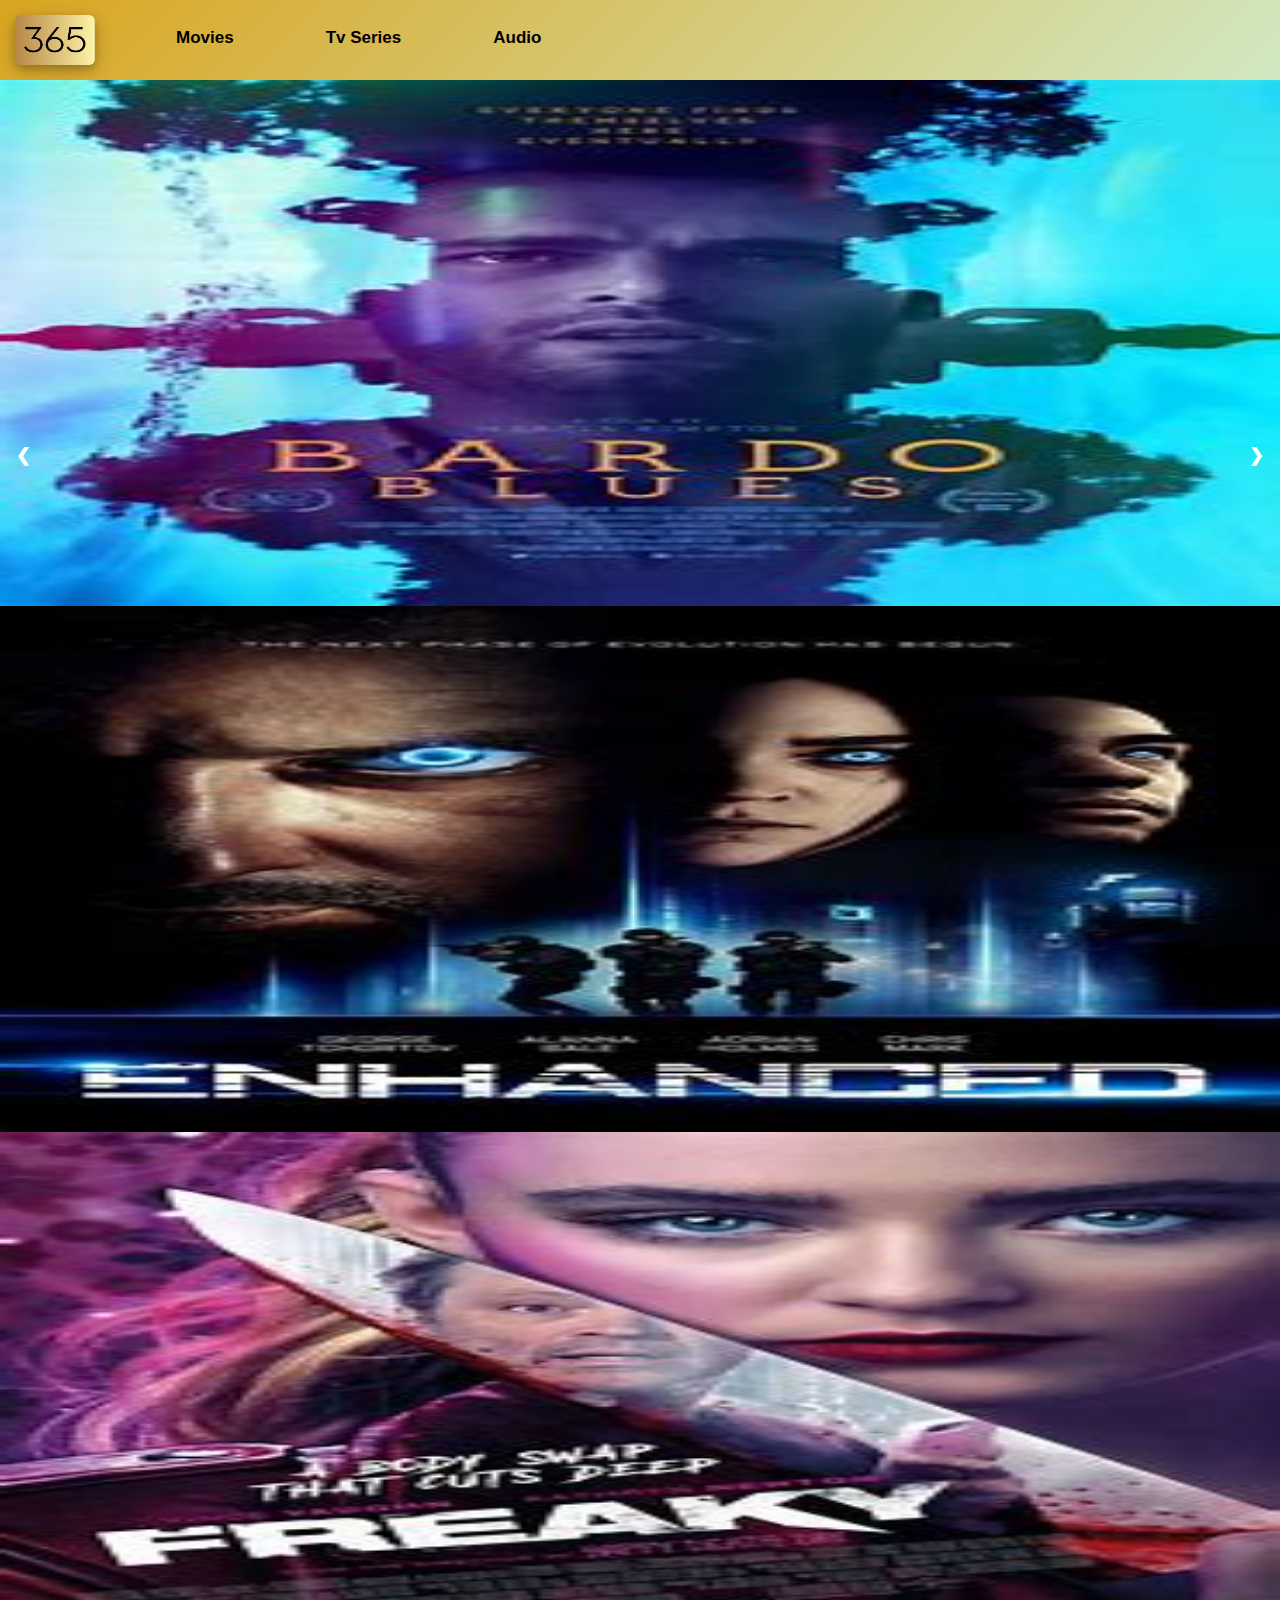
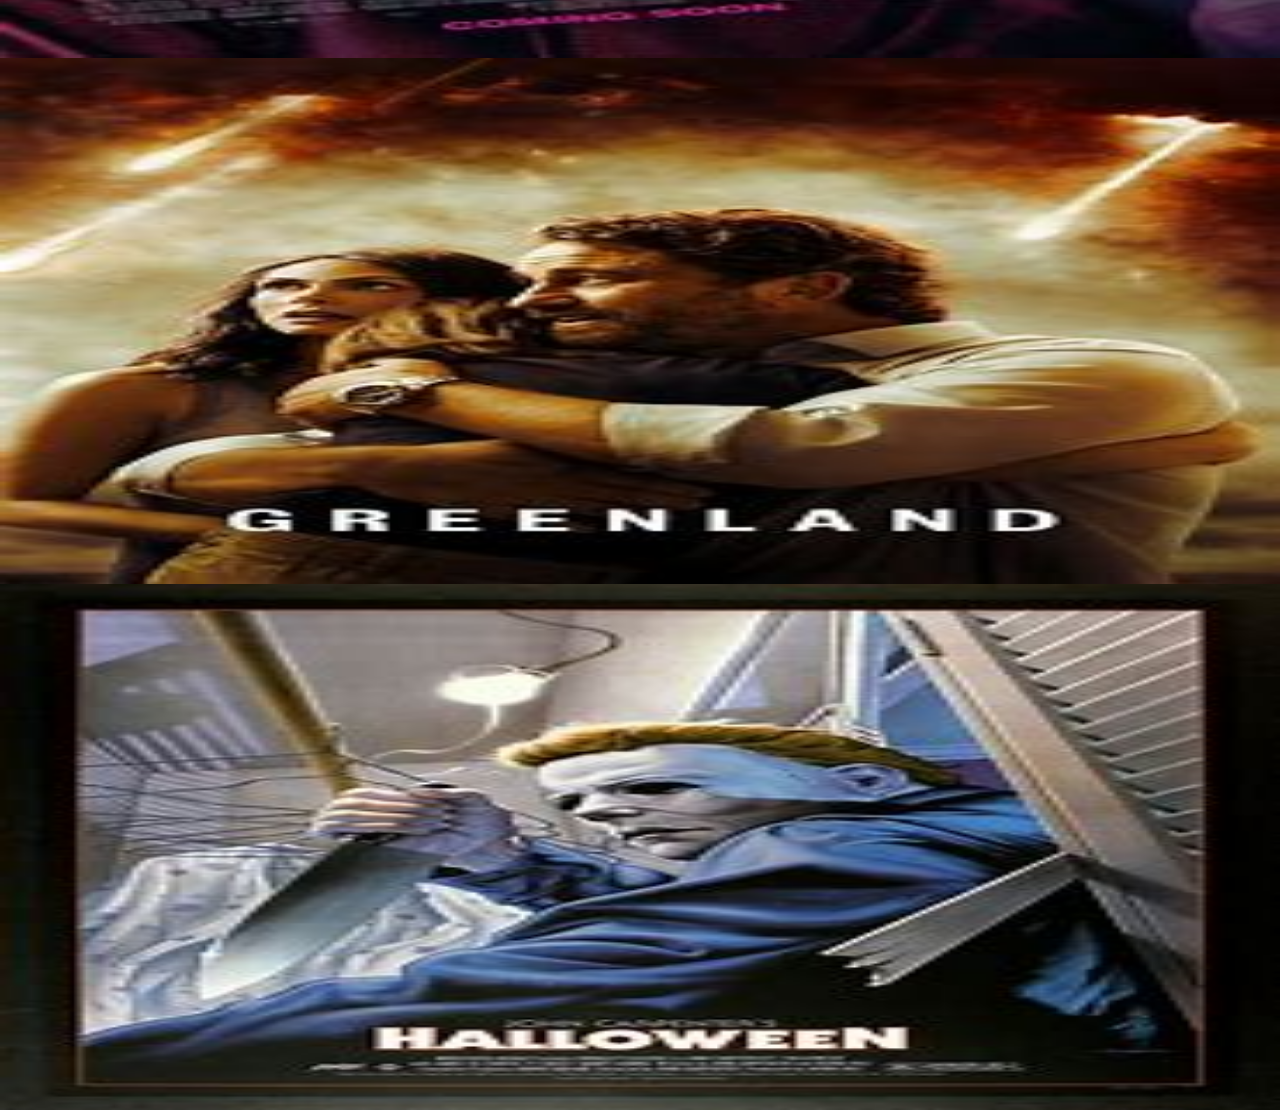
==== Project/365 Entertainment/index.html @ 517d2cb7 "Header Complete" ====
<!DOCTYPE html>
<html lang="en">
<head>
   <meta charset="UTF-8">
   <meta http-equiv="X-UA-Compatible" content="IE=edge">
   <meta name="viewport" content="width=device-width, initial-scale=1.0">
   <title>Document</title>
</head>
<style>
   body{
      margin: 0%;
      padding: 0%;
   }
   .topnav {
      overflow: hidden;
      background: linear-gradient(-45deg, rgb(223, 245, 253), rgb(255, 240, 107), rgb(206, 255, 250), rgb(218, 165, 32));
      background-size: 400% 400%;
      animation: Gradient 20s ease infinite;
   }
   @keyframes Gradient {
      0% {background-position: 0% 50%}
      50% {background-position: 100% 50%}
      100% {background-position: 0% 50%}
   }
 
   .topnav .a {
      float: left;
      color: black;
      text-align: center;
      text-decoration: none;
      font-size: 17px;
      margin: 26px;
      padding-left: 40px;
      padding-top: 2px;
      font-weight: bold;
      font-family: Arial;
   }

   .topnav a:hover {
      color: gray;
   }

   .logo{
      float: left;
      margin: 15px;
      position: relative;
      width: 80px;
      height: 50px;
      border-radius: 6px;
      overflow: hidden;
      box-shadow: 0 4px 8px 0 rgba(0, 0, 0, 0.2), 0 6px 20px 0 rgba(0, 0, 0, 0.19);

   }
   .slides img {
  vertical-align: middle;
  width: 100%;
  height: 526px;
}
.prev,
.next {
  cursor: pointer;
  position: absolute;
  top: 50%;
  width: auto;
  padding: 16px;
  margin-top: -22px;
  color: white;
  font-weight: bold;
  font-size: 18px;
  transition: 0.6s ease;
  border-radius: 0 3px 3px 0;
  user-select: none;
}
.next {
  right: 0;
  border-radius: 3px 0 0 3px;
}

</style>
<body>
      <div class="topnav">
         <a class="active" href="#home"><img class="logo" src="Images/365ep.jpg" alt="Home"></a>
         <a class="a" href="#movies">Movies</a>
         <a class="a" href="#tv_series">Tv Series</a>
         <a  class="a"href="#audio">Audio</a>
      </div>
      <div class="content">

         <div class="head-content">
 
           <div class="slideshow-container">
             <div class="slides">
               <img src="Images/BArdo.jpg" alt="hero carousel">
             </div>
 
             <div class="slides">
               <img src="Images/Enhanced.jpg" alt="hero carousel">
             </div>
 
             <div class="slides">
               <img src="Images/Freaky.jpg" alt="hero carousel">
             </div>
 
             <div class="slides">
               <img src="Images/Green Land.jpg" alt="hero carousel">
             </div>
 
             <div class="slides">
               <img src="Images/Halloween.jpg" alt="hero carousel">
             </div>
 
             <a class="prev" onclick="plusSlides(-1, 0)">&#10094;</a>
             <a class="next" onclick="plusSlides(1, 0)">&#10095;</a>
           </div>
 
         </div>

</body>
</html>
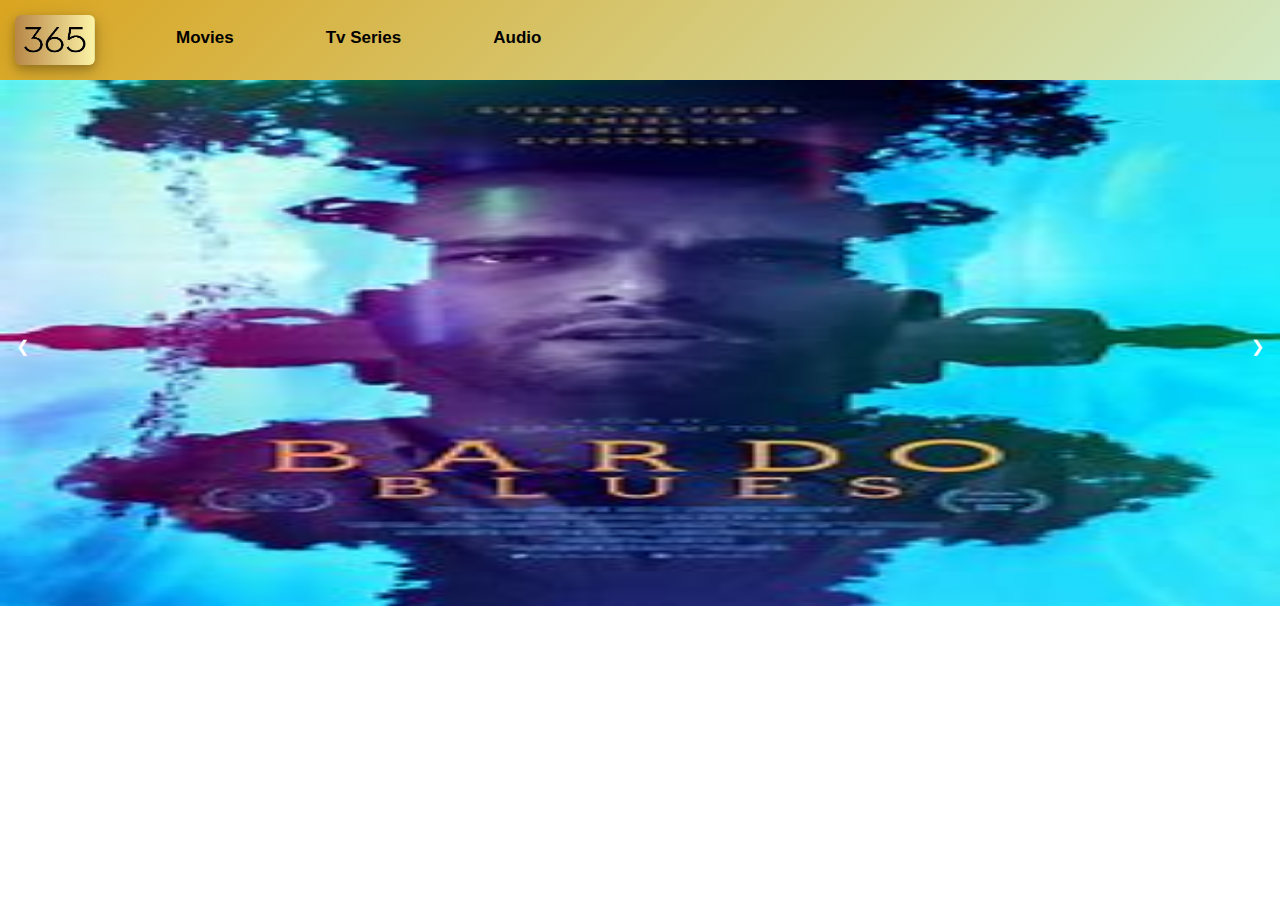
==== commit 39446c3f: "poster+header" ====
--- a/Project/365 Entertainment/index.html
+++ b/Project/365 Entertainment/index.html
@@ -52,32 +52,44 @@
 
    }
    .slides img {
-  vertical-align: middle;
-  width: 100%;
-  height: 526px;
+      vertical-align: middle;
+      width: 100%;
+      height: 526px;
+   }
+   .slideshow-container {
+  max-width: 1350px;
+  max-height: 526px;
+  position: relative;
+  overflow: hidden;
 }
-.prev,
-.next {
-  cursor: pointer;
-  position: absolute;
-  top: 50%;
-  width: auto;
-  padding: 16px;
-  margin-top: -22px;
-  color: white;
-  font-weight: bold;
-  font-size: 18px;
-  transition: 0.6s ease;
-  border-radius: 0 3px 3px 0;
-  user-select: none;
+   .prev,
+   .next {
+      position: absolute;
+      top: 50%;
+      padding: 16px;
+      margin-top: -22px;
+      color: white;
+      transition: 0.6s ease;
+      user-select: none;
+   }
+   .next {
+      right: 0;
+      border-radius: 3px 0 0 3px;
+   }
+.prev:hover,.next:hover{
+   background-color: white;
+   color: black;
 }
-.next {
-  right: 0;
-  border-radius: 3px 0 0 3px;
-}
-
 </style>
 <body>
+   <script type="text/javascript" src="js/main.js"></script>
+    <script type="text/javascript">
+      $(document).ready(function () {
+          $("body").on("contextmenu",function(e){
+              return false;
+          });
+      });
+    </script>
       <div class="topnav">
          <a class="active" href="#home"><img class="logo" src="Images/365ep.jpg" alt="Home"></a>
          <a class="a" href="#movies">Movies</a>
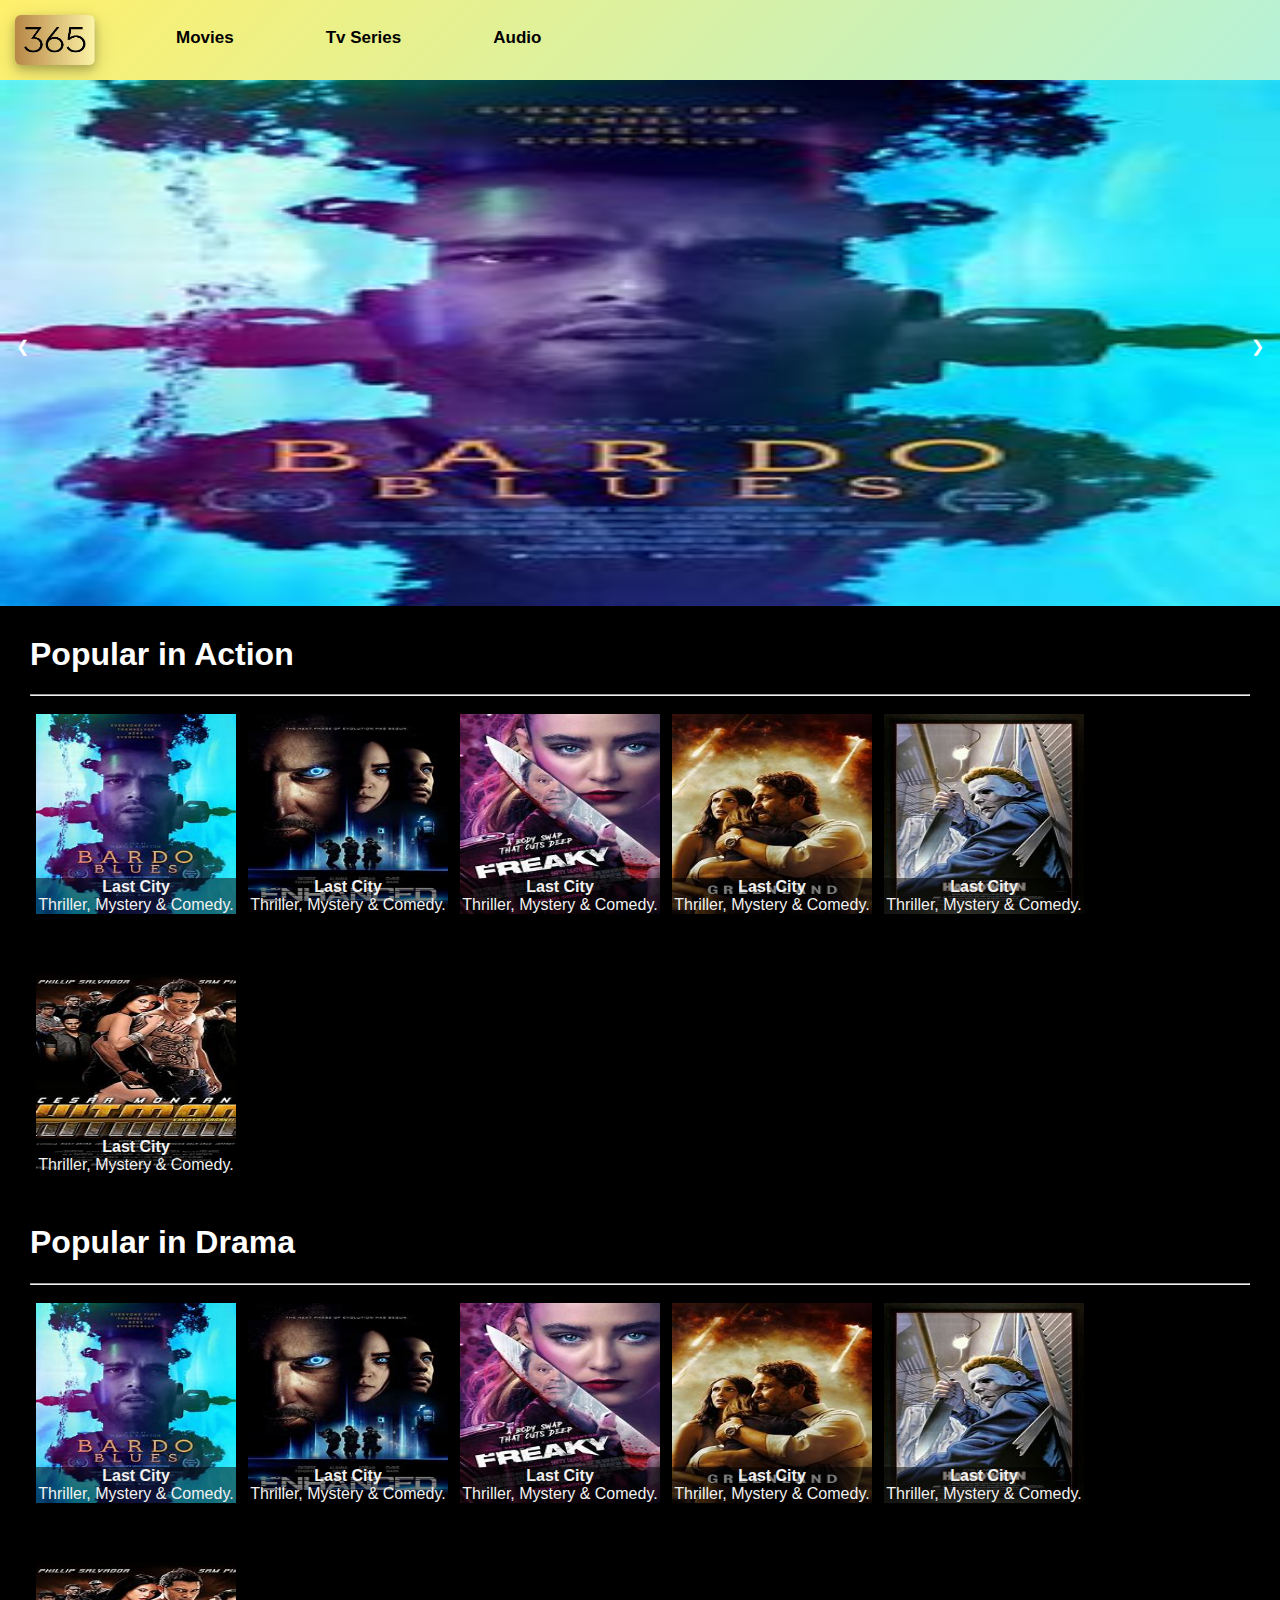
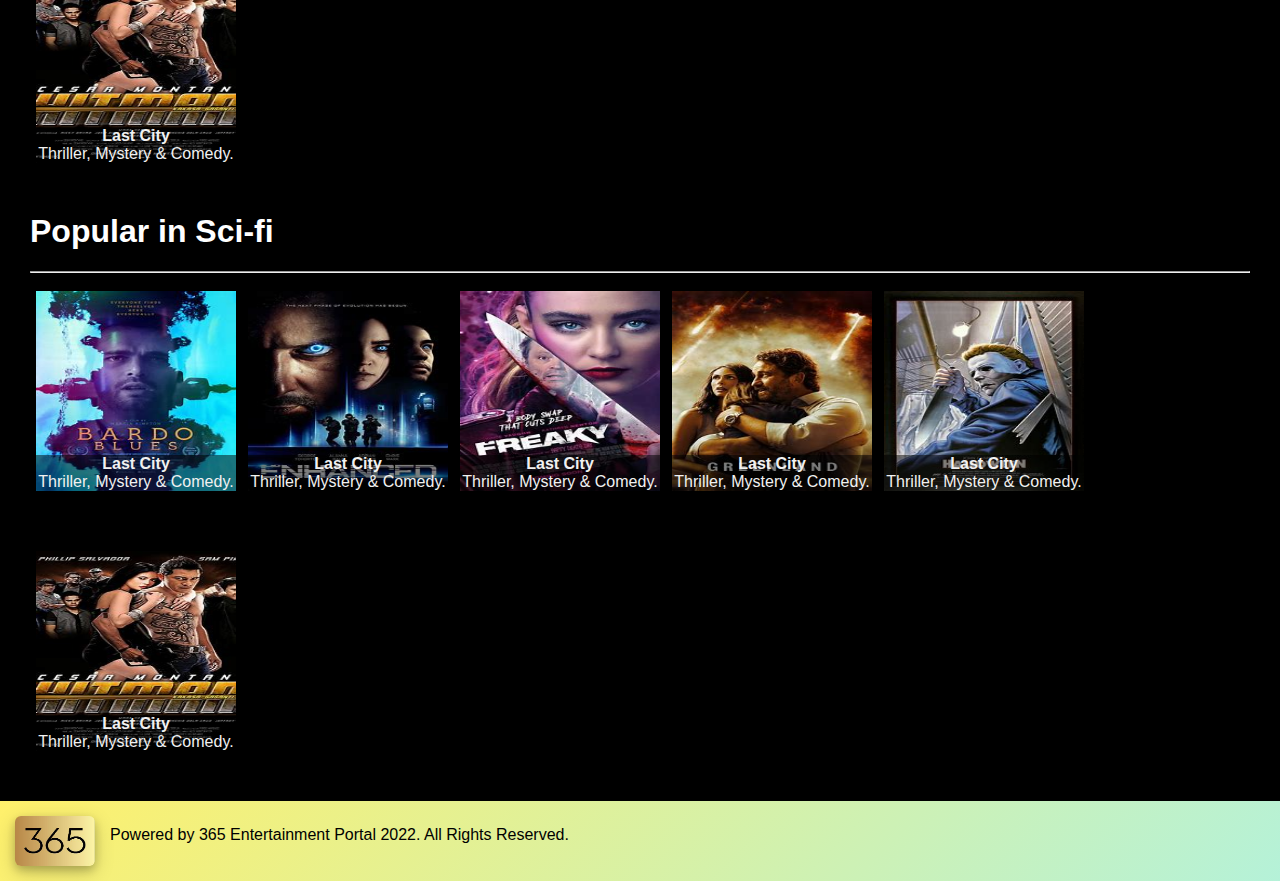
==== commit b0900171: "Webpage" ====
--- a/Project/365 Entertainment/index.html
+++ b/Project/365 Entertainment/index.html
@@ -5,127 +5,234 @@
    <meta http-equiv="X-UA-Compatible" content="IE=edge">
    <meta name="viewport" content="width=device-width, initial-scale=1.0">
    <title>Document</title>
+   <script type="text/javascript" src="js/main.js"></script>
+   <script type="text/javascript">
+      $(document).ready(function () {
+         $("body").on("contextmenu",function(e){
+           return false;
+         });
+      });
+   </script>
+   <style>
+      body{
+         margin: 0%;
+         padding: 0%;
+         background-color: black;
+         color: white;
+         font-family: Arial;
+      }
+      .topnav {
+         overflow: hidden;
+         clear: both;
+         background: linear-gradient(-45deg, rgb(156, 242, 253), rgb(255, 240, 107), rgb(156, 242, 253), rgb(255, 240, 107));
+         background-size: 400% 400%;
+         animation: Gradient 20s ease infinite;
+      }
+      @keyframes Gradient {
+         0% {background-position: 0% 50%}
+         50% {background-position: 100% 50%}
+         100% {background-position: 0% 50%}
+      }
+    
+      .topnav .a {
+         float: left;
+         color: black;
+         text-align: center;
+         text-decoration: none;
+         font-size: 17px;
+         margin: 26px;
+         padding-left: 40px;
+         padding-top: 2px;
+         font-weight: bold;
+      }
+   
+      .topnav a:hover {
+         color: gray;
+      }
+   
+      .logo{
+         float: left;
+         margin: 15px;
+         position: relative;
+         width: 80px;
+         height: 50px;
+         border-radius: 6px;
+         overflow: hidden;
+         box-shadow: 0 4px 8px 0 rgba(0, 0, 0, 0.2), 0 6px 20px 0 rgba(0, 0, 0, 0.19);
+   
+      }
+      .slides img {
+         vertical-align: middle;
+         width: 100%;
+         height: 526px;
+      }
+      .slideshow-container {
+     max-width: 1350px;
+     max-height: 526px;
+     position: relative;
+     overflow: hidden;
+   }
+      .prev,
+      .next {
+         position: absolute;
+         top: 50%;
+         padding: 16px;
+         margin-top: -22px;
+         color: white;
+         transition: 0.6s ease;
+         user-select: none;
+      }
+      .next {
+         right: 0;
+         border-radius: 3px 0 0 3px;
+      }
+   .prev:hover,.next:hover{
+      background-color: white;
+      color: black;
+   }
+   hr{
+      color: white;
+   }
+   .movies {
+  position: relative;
+  width: 200px;
+  height: 200px;
+  margin: 10px 6px;
+  margin-bottom: 50px;
+  float: left;
+}
+.overlay {
+  position: absolute;
+  bottom: 0;
+  background: rgb(0, 0, 0);
+  background: rgba(0, 0, 0, 0.5);
+  color: #f1f1f1;
+  width: 100%;
+  text-align: center;
+}
+.type{
+   position: relative;
+   margin-top: 30px;
+   margin-left: 30px;
+   margin-right: 30px;
+   clear: both;
+}
+   </style>
 </head>
-<style>
-   body{
-      margin: 0%;
-      padding: 0%;
-   }
-   .topnav {
-      overflow: hidden;
-      background: linear-gradient(-45deg, rgb(223, 245, 253), rgb(255, 240, 107), rgb(206, 255, 250), rgb(218, 165, 32));
-      background-size: 400% 400%;
-      animation: Gradient 20s ease infinite;
-   }
-   @keyframes Gradient {
-      0% {background-position: 0% 50%}
-      50% {background-position: 100% 50%}
-      100% {background-position: 0% 50%}
-   }
- 
-   .topnav .a {
-      float: left;
-      color: black;
-      text-align: center;
-      text-decoration: none;
-      font-size: 17px;
-      margin: 26px;
-      padding-left: 40px;
-      padding-top: 2px;
-      font-weight: bold;
-      font-family: Arial;
-   }
 
-   .topnav a:hover {
-      color: gray;
-   }
-
-   .logo{
-      float: left;
-      margin: 15px;
-      position: relative;
-      width: 80px;
-      height: 50px;
-      border-radius: 6px;
-      overflow: hidden;
-      box-shadow: 0 4px 8px 0 rgba(0, 0, 0, 0.2), 0 6px 20px 0 rgba(0, 0, 0, 0.19);
-
-   }
-   .slides img {
-      vertical-align: middle;
-      width: 100%;
-      height: 526px;
-   }
-   .slideshow-container {
-  max-width: 1350px;
-  max-height: 526px;
-  position: relative;
-  overflow: hidden;
-}
-   .prev,
-   .next {
-      position: absolute;
-      top: 50%;
-      padding: 16px;
-      margin-top: -22px;
-      color: white;
-      transition: 0.6s ease;
-      user-select: none;
-   }
-   .next {
-      right: 0;
-      border-radius: 3px 0 0 3px;
-   }
-.prev:hover,.next:hover{
-   background-color: white;
-   color: black;
-}
-</style>
 <body>
-   <script type="text/javascript" src="js/main.js"></script>
-    <script type="text/javascript">
-      $(document).ready(function () {
-          $("body").on("contextmenu",function(e){
-              return false;
-          });
-      });
-    </script>
-      <div class="topnav">
-         <a class="active" href="#home"><img class="logo" src="Images/365ep.jpg" alt="Home"></a>
-         <a class="a" href="#movies">Movies</a>
-         <a class="a" href="#tv_series">Tv Series</a>
-         <a  class="a"href="#audio">Audio</a>
-      </div>
-      <div class="content">
-
-         <div class="head-content">
- 
-           <div class="slideshow-container">
-             <div class="slides">
-               <img src="Images/BArdo.jpg" alt="hero carousel">
-             </div>
- 
-             <div class="slides">
-               <img src="Images/Enhanced.jpg" alt="hero carousel">
-             </div>
- 
-             <div class="slides">
-               <img src="Images/Freaky.jpg" alt="hero carousel">
-             </div>
- 
-             <div class="slides">
-               <img src="Images/Green Land.jpg" alt="hero carousel">
-             </div>
- 
-             <div class="slides">
-               <img src="Images/Halloween.jpg" alt="hero carousel">
-             </div>
- 
-             <a class="prev" onclick="plusSlides(-1, 0)">&#10094;</a>
-             <a class="next" onclick="plusSlides(1, 0)">&#10095;</a>
-           </div>
- 
-         </div>
+   <div class="topnav">
+      <a class="active" href="#home"><img class="logo" src="Images/365ep.jpg" alt="Home"></a>
+      <a class="a" href="#movies">Movies</a>
+      <a class="a" href="#tv_series">Tv Series</a>
+      <a  class="a"href="#audio">Audio</a>
+   </div>
+   <div class="slideshow-container">
+      <div class="slides">
+         <img src="Images/BArdo.jpg">
+      </div>
+      <div class="slides">
+         <img src="Images/Enhanced.jpg">
+      </div>
+      <div class="slides">
+         <img src="Images/Freaky.jpg">
+      </div>
+      <div class="slides">
+         <img src="Images/Green Land.jpg">
+      </div>
+      <div class="slides">
+         <img src="Images/Halloween.jpg">
+      </div>
+      <a class="prev" onclick="plusSlides(-1, 0)">&#10094;</a>
+      <a class="next" onclick="plusSlides(1, 0)">&#10095;</a>
+      </div>
+   </div>
+   <div class="type"><h1> Popular in Action</h1>
+      <hr>
+      <div class="movies">
+         <img src="Images/BArdo.jpg"  width=200 height=200 />
+         <div class="overlay"><b>Last City</b><br/>Thriller, Mystery & Comedy.</div>
+      </div>
+      <div class="movies">
+         <img src="Images/Enhanced.jpg"  width=200 height=200 />
+         <div class="overlay"><b>Last City</b><br/>Thriller, Mystery & Comedy.</div>
+      </div>
+      <div class="movies">
+         <img src="Images/Freaky.jpg"  width=200 height=200 />
+         <div class="overlay"><b>Last City</b><br/>Thriller, Mystery & Comedy.</div>
+      </div>
+      <div class="movies">
+         <img src="Images/Green Land.jpg"  width=200 height=200 />
+         <div class="overlay"><b>Last City</b><br/>Thriller, Mystery & Comedy.</div>
+      </div>
+      <div class="movies">
+         <img src="Images/Halloween.jpg"  width=200 height=200 />
+         <div class="overlay"><b>Last City</b><br/>Thriller, Mystery & Comedy.</div>
+      </div>
+      <div class="movies">
+         <img src="Images/Hitman.jpg"  width=200 height=200 />
+         <div class="overlay"><b>Last City</b><br/>Thriller, Mystery & Comedy.</div>
+      </div>
+   </div>
+   
+   <div class="type" ><h1> Popular in Drama</h1>
+      <hr>
+      <div class="movies">
+         <img src="Images/BArdo.jpg"  width=200 height=200 />
+         <div class="overlay"><b>Last City</b><br/>Thriller, Mystery & Comedy.</div>
+      </div>
+      <div class="movies">
+         <img src="Images/Enhanced.jpg"  width=200 height=200 />
+         <div class="overlay"><b>Last City</b><br/>Thriller, Mystery & Comedy.</div>
+      </div>
+      <div class="movies">
+         <img src="Images/Freaky.jpg"  width=200 height=200 />
+         <div class="overlay"><b>Last City</b><br/>Thriller, Mystery & Comedy.</div>
+      </div>
+      <div class="movies">
+         <img src="Images/Green Land.jpg"  width=200 height=200 />
+         <div class="overlay"><b>Last City</b><br/>Thriller, Mystery & Comedy.</div>
+      </div>
+      <div class="movies">
+         <img src="Images/Halloween.jpg"  width=200 height=200 />
+         <div class="overlay"><b>Last City</b><br/>Thriller, Mystery & Comedy.</div>
+      </div>
+      <div class="movies">
+         <img src="Images/Hitman.jpg"  width=200 height=200 />
+         <div class="overlay"><b>Last City</b><br/>Thriller, Mystery & Comedy.</div>
+      </div>
+   </div>
+   <div class="type" ><h1> Popular in Sci-fi</h1>
+      <hr>
+      <div class="movies">
+         <img src="Images/BArdo.jpg"  width=200 height=200 />
+         <div class="overlay"><b>Last City</b><br/>Thriller, Mystery & Comedy.</div>
+      </div>
+      <div class="movies">
+         <img src="Images/Enhanced.jpg"  width=200 height=200 />
+         <div class="overlay"><b>Last City</b><br/>Thriller, Mystery & Comedy.</div>
+      </div>
+      <div class="movies">
+         <img src="Images/Freaky.jpg"  width=200 height=200 />
+         <div class="overlay"><b>Last City</b><br/>Thriller, Mystery & Comedy.</div>
+      </div>
+      <div class="movies">
+         <img src="Images/Green Land.jpg"  width=200 height=200 />
+         <div class="overlay"><b>Last City</b><br/>Thriller, Mystery & Comedy.</div>
+      </div>
+      <div class="movies">
+         <img src="Images/Halloween.jpg"  width=200 height=200 />
+         <div class="overlay"><b>Last City</b><br/>Thriller, Mystery & Comedy.</div>
+      </div>
+      <div class="movies">
+         <img src="Images/Hitman.jpg"  width=200 height=200 />
+         <div class="overlay"><b>Last City</b><br/>Thriller, Mystery & Comedy.</div>
+      </div>
+   </div>
+   <div class="topnav">
+      <div><a class="active" href="#home"><img class="logo" src="Images/365ep.jpg" alt="Home"></a></div>
+      <div style="position: relative;float: left;margin-top: 25px; color: black;"> Powered by 365 Entertainment Portal 2022. All Rights Reserved.</div>
+   </div>
 
 </body>
 </html>